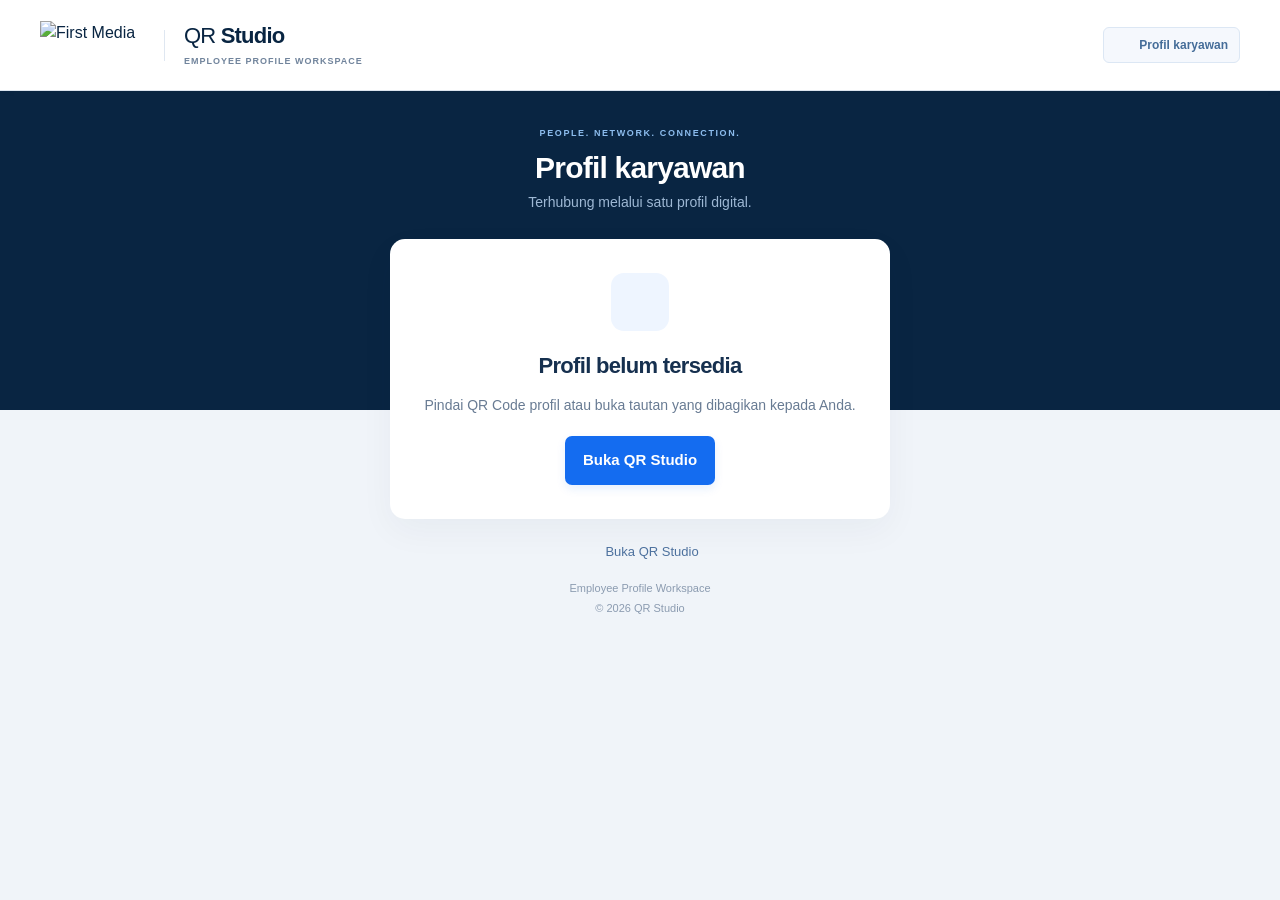
==== template.html @ 60cdd7b5 "Make compact QR text-only and remove missing profile file dependency" ====
<!doctype html>
<html lang="id">
<head>
  <meta charset="utf-8">
  <meta name="viewport" content="width=device-width, initial-scale=1">
  <meta name="description" content="Profil karyawan digital yang dibagikan melalui QR Studio.">
  <meta name="theme-color" content="#0b2445">
  <meta name="referrer" content="no-referrer">
  <meta name="robots" content="noindex,nofollow">
  <title>QR Studio — Profil Karyawan</title>
  <link rel="icon" href="assets/favicon.svg" type="image/svg+xml">
  <link rel="stylesheet" href="style.css?v=3">
  <script src="script.js?v=3" defer></script>
</head>
<body data-page="profile" class="scan-page">
  <header class="site-header">
    <div class="container header-inner">
      <a class="brand" href="index.html" aria-label="QR Studio, beranda"><img src="assets/logo-web.png" alt="First Media" width="105" height="48"><span class="brand-divider"></span><span>QR <strong>Studio</strong><small>EMPLOYEE PROFILE WORKSPACE</small></span></a>
      <span class="workspace-badge"><svg class="icon"><use href="assets/icons.svg#person"/></svg>Profil karyawan</span>
    </div>
  </header>
  <main class="scan-main">
    <div class="scan-intro"><p class="eyebrow">PEOPLE. NETWORK. CONNECTION.</p><h1>Profil karyawan</h1><p>Terhubung melalui satu profil digital.</p></div>
    <section id="scan-error" class="scan-error" role="alert" hidden>
      <div class="empty-state-icon"><svg class="icon"><use href="assets/icons.svg#qr"/></svg></div>
      <h2 id="scan-error-title">Tautan profil tidak valid</h2>
      <p id="scan-error-message">Data profil tidak tersedia. Buka tautan QR Code yang dibagikan kepada Anda.</p>
      <a class="button button-primary" href="index.html">Buka QR Studio</a>
    </section>
    <article id="scan-profile" class="scan-card" hidden>
      <div class="scan-card-banner"><span class="card-category">EMPLOYEE PROFILE</span><img src="assets/skyline.svg" alt="" width="720" height="280"></div>
      <div class="scan-person"><img data-profile-photo src="assets/avatar.svg" alt="Foto profil" width="104" height="104"><p class="section-kicker">DIGITAL PROFILE</p><h2 data-bind="name">Nama karyawan</h2><p data-bind="role">Jabatan</p><span class="scan-id" data-bind="employeeId">—</span></div>
      <div class="scan-section-heading">Informasi karyawan</div>
      <div class="scan-details">
        <div><svg class="icon"><use href="assets/icons.svg#person"/></svg><div><span>Employee ID</span><strong data-bind="employeeId">—</strong></div></div>
        <div><svg class="icon"><use href="assets/icons.svg#signal"/></svg><div><span>Jabatan</span><strong data-bind="role">—</strong></div></div>
        <div><svg class="icon"><use href="assets/icons.svg#link"/></svg><div><span>Departemen</span><strong data-bind="department">—</strong></div></div>
        <div><svg class="icon"><use href="assets/icons.svg#pin"/></svg><div><span>Area penugasan</span><strong data-bind="area">—</strong></div></div>
        <div class="validity-row"><svg class="icon"><use href="assets/icons.svg#calendar"/></svg><div><span>Masa berlaku hingga</span><strong data-bind="expiry">—</strong><small id="expiry-status"></small></div></div>
      </div>
      <div class="profile-source"><svg class="icon"><use href="assets/icons.svg#info"/></svg><p><strong>Informasi profil</strong>Ditampilkan berdasarkan data yang dibagikan oleh pembuat profil.</p></div>
      <div class="scan-card-footer"><span>QR STUDIO</span><svg class="icon"><use href="assets/icons.svg#signal"/></svg></div>
    </article>
    <a class="scan-back" href="index.html"><svg class="icon"><use href="assets/icons.svg#qr"/></svg>Buka QR Studio</a>
    <p class="scan-footer">Employee Profile Workspace<br>© 2026 QR Studio</p>
  </main>
</body>
</html>
---- style.css ----
@charset "UTF-8";
:root{color-scheme:light;--navy:#0b2445;--ink:#182c47;--muted:#6a788c;--blue:#146cf0;--line:#e2e8f0;--surface:#f5f7fb;--radius:16px;font-family:Inter,"Segoe UI",Arial,sans-serif;font-size:16px}
*{box-sizing:border-box}body{margin:0;background:var(--surface);color:var(--ink);line-height:1.5}button,input{font:inherit}button,a,label{ -webkit-tap-highlight-color:transparent}a{color:var(--blue);text-decoration:none}button{cursor:pointer}button:disabled{cursor:wait;opacity:.55}button,input,summary,a,label.button{touch-action:manipulation}button:focus-visible,a:focus-visible,summary:focus-visible,label.button:focus-within{outline:3px solid #56a6ff;outline-offset:4px}input:focus{outline:0;border-color:var(--blue);box-shadow:0 0 0 3px #146cf012}p,h1,h2,h3{margin:0}img{max-width:100%;display:block}svg.icon{width:20px;height:20px;flex-shrink:0;fill:none;stroke:currentColor}button{border:0}button[hidden],[hidden]{display:none!important}.container{width:min(1180px,calc(100% - 80px));margin-inline:auto}.skip-link{position:absolute;left:12px;top:-100px;z-index:10;padding:12px;background:white}.skip-link:focus{top:10px}.site-header{background:#fff;border-bottom:1px solid var(--line)}.header-inner{height:88px;display:flex;align-items:center;gap:40px}.brand{display:flex;align-items:center;gap:19px;color:var(--navy);flex-shrink:0}.brand>img{width:105px;height:48px;object-fit:contain}.brand-divider{height:31px;width:1px;background:var(--line)}.brand>span:last-child{font-size:22px;line-height:1.2;letter-spacing:-.8px}.brand strong{font-weight:700}.brand small{display:block;font-size:9px;letter-spacing:1.3px;margin-top:6px;color:var(--muted);font-weight:600}.header-inner nav{display:flex;height:100%;align-items:center;gap:32px;margin-left:auto}.header-inner nav>a,.nav-link{font-size:14px;color:var(--muted);background:none;display:flex;gap:9px;align-items:center;padding:0;height:100%;position:relative;font-weight:600}.header-inner nav>.nav-active{color:var(--blue)}.nav-active:after{content:"";position:absolute;height:3px;background:var(--blue);bottom:0;left:0;right:0}.help-icon{border:1px solid #99a6b6;border-radius:50%;width:15px;height:15px;font-size:11px;line-height:13px}.workspace-badge{display:inline-flex;align-items:center;gap:8px;font-size:12px;font-weight:600;background:#eef5ff;color:#315d96;padding:7px 12px;border:1px solid #dfebff;border-radius:30px;white-space:nowrap}.workspace-badge>span{width:6px;height:6px;border-radius:50%;background:#3886ec}.hero{background:var(--navy);color:white;overflow:hidden}.hero-inner{height:273px;position:relative;display:flex;align-items:center}.hero-copy{position:relative;z-index:1}.eyebrow{font-size:10px;font-weight:600;letter-spacing:2px;color:#8dbdee;display:flex;align-items:center;gap:9px}.eyebrow>span{height:1px;width:23px;background:#3a97fb}h1{font-size:39px;line-height:1.2;letter-spacing:-1.3px;font-weight:650;margin:15px 0 15px}.hero h1 span{color:#65b4ff}.hero-copy>p:last-child{color:#b1c4dd;font-size:14px;line-height:1.75}.hero-skyline{position:absolute;width:650px;height:253px;right:-45px;bottom:-8px;object-fit:contain;opacity:.95}.hero-inner:after{content:"";position:absolute;width:450px;height:400px;right:-60px;top:-120px;background:radial-gradient(ellipse,#1468c324,transparent 65%);pointer-events:none}.hero-caption{position:absolute;right:15px;bottom:22px;color:#88afd6;font-size:9px;letter-spacing:2px;display:flex;align-items:center;gap:12px}.hero-caption i{width:3px;height:3px;background:#5bb3ff;border-radius:50%}.workspace{padding-top:35px}.workspace-heading{display:flex;align-items:center;justify-content:space-between;margin-bottom:25px}.section-kicker{font-size:10px;font-weight:700;letter-spacing:1.6px;color:#8693a5;margin-bottom:5px}h2{font-size:27px;letter-spacing:-.7px;line-height:1.35;font-weight:650}.workspace-heading p:last-child{font-size:14px;color:var(--muted);margin-top:6px}.private-note{font-size:12px;color:var(--muted);display:flex;align-items:center;gap:8px}.private-note .icon{width:15px;height:15px;color:#8594a8}.workspace-grid{display:grid;grid-template-columns:minmax(0,1.32fr) minmax(0,1fr);gap:30px;align-items:start}.panel{border:1px solid var(--line);border-radius:var(--radius);background:#fff;overflow:hidden}.panel-heading{display:flex;align-items:center;gap:11px;padding:20px 25px;border-bottom:1px solid #edf0f5}.heading-icon{width:32px;height:32px;background:#edf4ff;display:grid;place-items:center;border-radius:9px;color:var(--blue)}h3{font-size:16px;font-weight:650}.tag{margin-left:auto;background:#f2f5f9;color:#7a889b;border:1px solid #e9eef4;border-radius:5px;font-size:9px;letter-spacing:.8px;font-weight:700;padding:4px 7px}form{padding:24px 25px 0}.photo-upload{display:flex;align-items:center;gap:14px;background:#f8faff;border:1px dashed #cbd9ec;border-radius:10px;padding:17px 15px}.photo-upload>img{width:64px;height:64px;border-radius:10px;object-fit:cover;flex-shrink:0}.upload-copy{flex:1}.upload-copy>label{font-size:14px;font-weight:650}.upload-copy p{font-size:11px;color:var(--muted);margin-top:3px}.upload-copy>span{font-size:10px;color:#8a97a8;display:block;margin-top:2px}.upload-actions{display:flex;flex-direction:column;align-items:center;gap:6px;position:relative}.file-input{opacity:0;position:absolute;inset:0;width:100%;height:34px;cursor:pointer}.upload-actions:focus-within{outline:2px solid #146cf0;outline-offset:4px;border-radius:6px}.button{border-radius:8px;padding:12px 18px;display:inline-flex;align-items:center;justify-content:center;gap:10px;font-size:14px;font-weight:600;line-height:1.5;transition:background .15s,box-shadow .15s}.button-small{padding:7px 12px;font-size:12px;white-space:nowrap}.button-outline{background:#fff;border:1px solid #c9d6e6;color:#3b5679}.button-outline:hover{background:#edf4ff}.text-button{background:transparent;color:#74849b;font-size:12px;padding:0;display:inline-flex;align-items:center;gap:7px}.text-button:hover{color:var(--blue)}.fields-grid{display:grid;grid-template-columns:1fr 1fr;gap:20px 18px;margin-top:23px}.field{min-width:0}.field label{font-size:13px;font-weight:600;display:block;margin-bottom:7px}.field label>span,.required-mark{color:var(--blue)}.field input{height:44px;width:100%;min-width:0;background:#fff;border:1px solid #dae1eb;color:#364a65;border-radius:7px;padding:0 12px;font-size:13px;transition:border .15s,box-shadow .15s}.field input::placeholder{color:#9ba6b4}.field input:user-invalid{border-color:#c44b54}.field small{display:block;font-size:11px;line-height:1.6;color:#8b96a5;margin-top:5px}.field input[type=date]{padding-right:10px}.input-icon{position:relative}.input-icon .icon{position:absolute;left:12px;top:14px;width:16px;height:16px;color:#96a4b6;pointer-events:none}.input-icon input{padding-left:36px}.field-error{font-size:12px;color:#b43d48;margin-top:7px}.field-error:empty{display:none}.url-settings{margin-top:24px;border-top:1px solid #edf0f5;border-bottom:1px solid #edf0f5;padding:14px 0}.url-settings summary{font-size:12px;color:#657a95;cursor:pointer;display:flex;align-items:center;gap:8px;list-style:none}.url-settings summary::-webkit-details-marker{display:none}.url-settings summary:after{content:"+";margin-left:auto;font-size:18px;font-weight:400}.url-settings[open] summary:after{content:"−"}.url-settings summary .icon{width:15px;height:15px}.url-settings summary>span{color:#95a0af;font-size:10px}.url-settings .field{margin-top:13px}.profile-note{display:flex;align-items:flex-start;gap:10px;padding:14px 12px;margin-top:19px;background:#f1f6ff;border:1px solid #e1ecfc;border-radius:8px;color:#7387a4}.profile-note .icon{width:16px;height:16px;margin-top:2px;color:#4a82c8}.profile-note p{font-size:11px;line-height:1.7}.profile-note strong{color:#46668f;font-weight:600}.form-footer{display:flex;justify-content:space-between;align-items:center;border-top:1px solid #edf0f5;margin-top:22px;padding:17px 0;color:#8c98a9;font-size:11px}.reset-button .icon{width:14px;height:14px}.preview-heading{display:flex;justify-content:space-between;align-items:center;margin:3px 0 14px}.preview-heading h3{font-size:14px}.preview-heading>span{font-size:9px;font-weight:600;letter-spacing:1px;color:#8c9bae;display:flex;align-items:center;gap:6px}.live-dot{width:5px;height:5px;border-radius:50%;background:#4693f4}.profile-card{color:#fff;background:#0d2b50 url('assets/skyline.svg') right bottom/75% auto no-repeat;border-radius:14px;padding:20px 23px 0;box-shadow:0 9px 21px #0b24451c;position:relative;overflow:hidden}.profile-card:before{content:"";position:absolute;border:1px solid #7bbcff10;border-radius:50%;width:340px;height:340px;right:-160px;top:-180px;pointer-events:none}.card-top{display:flex;align-items:center;justify-content:space-between}.card-top>img{background:#fff;border-radius:5px;padding:4px 7px;width:85px;height:40px;object-fit:contain}.card-category{display:inline-block;font-size:9px;letter-spacing:.8px;border:1px solid #75bfff5c;color:#a8d6ff;border-radius:4px;padding:4px 7px;font-weight:600}.card-person{display:flex;align-items:center;gap:16px;margin-top:22px;position:relative}.card-person>img{width:72px;height:72px;object-fit:cover;border:3px solid #ffffffd9;border-radius:11px}.card-label{color:#71a3ce;font-size:8px;letter-spacing:1.7px;margin-bottom:4px}.card-person h3{font-size:22px;letter-spacing:-.5px;line-height:1.25;overflow-wrap:anywhere}.card-person>div>p:last-child{font-size:12px;color:#b7cce1;margin-top:5px}.card-data{display:grid;grid-template-columns:1fr 1fr;gap:15px 18px;margin-top:24px;position:relative}.card-data>div{min-width:0}.card-data span{display:block;font-size:10px;color:#8eaecc;margin-bottom:2px}.card-data strong{display:block;font-size:11px;font-weight:500;overflow-wrap:anywhere}.card-bottom{position:relative;border-top:1px solid #ffffff19;display:flex;align-items:center;justify-content:space-between;margin-top:20px;padding:10px 0;color:#86afce;font-size:8px;letter-spacing:1.7px}.card-bottom .icon{height:14px;width:18px;color:#78b9f5}.qr-panel{display:flex;align-items:center;gap:22px;background:#fff;border:1px solid var(--line);border-radius:12px;margin-top:19px;padding:16px 20px}.qr-display{width:144px;height:144px;flex-shrink:0;border:1px solid #e6ebf2;border-radius:7px;overflow:hidden;background:#fff;display:grid;place-items:center}.qr-display canvas{width:100%;height:100%;image-rendering:pixelated}.qr-display>div{font-size:11px;padding:10px;color:var(--muted);text-align:center}.qr-info h3{font-size:15px}.qr-info>p{font-size:11px;color:var(--muted);margin:6px 0 13px;line-height:1.6;overflow-wrap:anywhere}.file-badge{display:inline-flex;align-items:center;gap:7px;background:#f3f6fa;border:1px solid #e7edf5;border-radius:4px;padding:4px 6px;color:#546983;font-size:9px;font-weight:700}.file-badge>span{border-left:1px solid #dbe3ed;padding-left:7px;color:#8c98a9;font-weight:400}.preview-actions{display:grid;gap:8px;margin-top:16px}.button-primary{background:var(--blue);color:#fff;box-shadow:0 4px 10px #146cf01a}.button-primary:hover{background:#095bd3;box-shadow:0 4px 12px #146cf033}.button-preview{color:#5e7695;background:transparent;padding:8px 12px;font-size:12px}.button-preview:hover{background:#eaf0f8;color:var(--blue)}.button-preview .icon{width:14px;height:14px}.local-hint{color:#8693a5;font-size:10px;line-height:1.6;text-align:center;margin:2px 12px 0}.workflow-note{display:flex;align-items:center;gap:16px;border:1px solid var(--line);background:#fff;border-radius:10px;margin-top:30px;padding:19px 24px}.workflow-note>.icon{width:28px;height:28px;color:#4084de}.workflow-note p{font-size:12px}.workflow-note p strong{font-weight:600}.workflow-note p span{display:block;font-size:11px;color:#8b98aa;margin-top:3px}.workflow-label{margin-left:auto;font-size:9px;letter-spacing:1.4px;color:#9ba8b8}.site-footer{display:flex;justify-content:space-between;font-size:11px;color:#5b6e86;padding-block:26px}.site-footer p>span{margin-left:12px;color:#9aa5b5}.site-footer p:last-child{font-size:10px;color:#9aa5b5}.site-footer .footer-label{color:#6e88ab;margin-left:5px}dialog{border:1px solid var(--line);border-radius:16px;max-width:540px;width:calc(100% - 40px);padding:28px;box-shadow:0 25px 90px #0b244533;color:var(--ink)}dialog::backdrop{background:#06192e80;backdrop-filter:blur(3px)}.dialog-heading{display:flex;justify-content:space-between;align-items:center;gap:15px}.dialog-heading h2{font-size:22px}.icon-button{background:#f2f5fa;border-radius:50%;font-size:25px;color:#66788e;width:34px;height:34px;line-height:30px}.dialog-heading+ol{padding-left:22px;color:#536984;font-size:14px;line-height:1.7}.dialog-heading+ol li+li{margin-top:8px}dialog>p{font-size:12px;line-height:1.7;color:#7b8ca1;margin-top:12px}.toast{position:fixed;bottom:24px;left:50%;transform:translateX(-50%);padding:13px 23px;border-radius:10px;background:var(--navy);color:#fff;font-size:14px;box-shadow:0 4px 20px #0002;z-index:20;max-width:calc(100% - 32px);width:max-content}.scan-page{background:#eef3f9}.scan-page:before{content:"";position:absolute;top:88px;left:0;right:0;height:305px;background:var(--navy) url('assets/skyline.svg') center bottom/800px auto no-repeat;z-index:-1}.scan-page .header-inner{justify-content:space-between}.scan-main{max-width:480px;width:calc(100% - 36px);margin:0 auto;padding:33px 0}.scan-intro{text-align:center;color:#fff}.scan-intro .eyebrow{justify-content:center;font-size:8px;letter-spacing:1.6px}.scan-intro h1{font-size:29px;margin:9px 0 6px}.scan-intro>p:last-child{color:#9eb8d4;font-size:13px}.scan-card{background:white;border:1px solid #dfe7f1;border-radius:18px;overflow:hidden;margin-top:26px;box-shadow:0 10px 40px #0b244510}.scan-card-banner{height:110px;background:linear-gradient(115deg,#12365e,#0b2445);position:relative;overflow:hidden}.scan-card-banner>img{position:absolute;width:100%;height:145px;object-fit:cover;bottom:-30px;opacity:.65}.scan-card-banner>.card-category{position:absolute;top:15px;right:17px;z-index:1}.scan-person{position:relative;display:flex;align-items:center;flex-direction:column;text-align:center;padding:0 22px}.scan-person>img{width:104px;height:104px;object-fit:cover;margin-top:-48px;border:5px solid #fff;border-radius:18px;z-index:1;box-shadow:0 3px 8px #0b244512}.scan-person>.section-kicker{margin-top:15px;font-size:9px;color:#7d95b0}.scan-person>h2{font-size:25px;margin-top:2px;overflow-wrap:anywhere;max-width:100%}.scan-person>p:not(.section-kicker){color:#6b809a;font-size:14px;margin-top:4px;overflow-wrap:anywhere;max-width:100%}.scan-id{font-size:11px;font-weight:600;color:#3674c4;background:#eef5ff;padding:5px 12px;border-radius:5px;margin-top:12px;overflow-wrap:anywhere;max-width:100%}.scan-details{padding:9px 27px 22px;margin-top:20px}.scan-details>div{display:flex;align-items:center;gap:13px;padding:13px 0;border-top:1px solid #edf1f6}.scan-details>div>.icon{width:18px;height:18px;color:#7491b3}.scan-details>div>div{min-width:0}.scan-details span{display:block;color:#8a9bb0;font-size:11px;margin-bottom:2px}.scan-details strong{display:block;font-weight:550;font-size:14px;overflow-wrap:anywhere}.scan-details small{display:block;font-size:11px;color:#7b8da5;margin-top:4px}.scan-details small.expired{color:#b34b41}.profile-source{display:flex;gap:11px;padding:18px 22px;background:#f4f8fe;border-top:1px solid #e6effb}.profile-source>.icon{color:#5483ba;width:17px;height:17px;margin-top:2px}.profile-source p{font-size:11px;line-height:1.75;color:#7a8da6}.profile-source strong{color:#466b99;display:block;font-weight:600}.scan-back{display:flex;align-items:center;justify-content:center;gap:8px;margin-top:23px;font-size:13px;color:#4d719e}.scan-back>.icon{width:16px;height:16px}.scan-footer{text-align:center;font-size:10px;line-height:1.8;color:#8b9bb0;margin-top:18px}.scan-context-note{text-align:center;font-size:11px;color:#71849f;margin-top:17px}.scan-error{background:#fff;border-radius:15px;padding:27px;margin-top:26px;text-align:center}.scan-error h2{font-size:22px}.scan-error p{font-size:14px;color:var(--muted);margin:15px 0 20px}
@media(min-width:1450px){.hero-inner{height:290px}.hero-skyline{width:710px;height:276px}.workspace{padding-top:40px}}
@media(max-width:1050px){.container{width:calc(100% - 48px)}.workspace-grid{gap:22px;grid-template-columns:minmax(0,1.2fr) minmax(0,1fr)}.header-inner{gap:25px}.hero-skyline{right:-100px;width:560px;opacity:.7}.hero-caption{right:0}.hero h1{font-size:36px}.photo-upload{flex-wrap:wrap;gap:10px}.upload-actions{margin-left:74px;flex-direction:row;gap:12px}.upload-copy>span{font-size:10px}.qr-panel{gap:13px;padding:14px}.qr-display{width:132px;height:132px}.profile-card{padding:17px 18px 0}.card-person{gap:12px}.card-person h3{font-size:20px}.card-person>img{width:60px;height:60px}.private-note{font-size:11px}.workflow-label{display:none}}
@media(max-width:760px){.container{width:calc(100% - 36px)}.header-inner{height:74px;gap:16px}.brand{gap:11px}.brand>img{width:83px;height:41px}.brand-divider{height:26px}.brand>span:last-child{font-size:19px}.brand small{font-size:7px;letter-spacing:.8px}.header-inner nav{gap:16px}.header-inner nav>a,.nav-link{font-size:12px}.help-icon{display:none}.header-inner>.workspace-badge{display:none}.hero-inner{height:268px}.hero-copy>p:last-child{font-size:13px}.hero h1{font-size:34px}.hero-skyline{right:-265px;width:580px;opacity:.4}.hero-caption{display:none}.hero-copy{max-width:100%}.eyebrow{font-size:8px;letter-spacing:1.4px}.workspace{padding-top:27px}.workspace-heading{margin-bottom:21px}.workspace-heading h2{font-size:24px}.workspace-heading p:last-child{font-size:13px;max-width:290px}.private-note{display:none}.workspace-grid{grid-template-columns:1fr;gap:27px}.panel-heading{padding:17px 20px}form{padding:20px 20px 0}.photo-upload{flex-wrap:nowrap}.upload-actions{margin:0;flex-direction:column}.upload-copy>span{max-width:190px}.preview-heading{margin:0 0 13px}.profile-card{padding:20px 23px 0}.card-person>img{width:75px;height:75px}.card-person h3{font-size:23px}.card-label{font-size:9px}.card-person>div>p:last-child{font-size:13px}.card-data strong{font-size:12px}.card-data span{font-size:11px}.qr-panel{padding:20px;gap:24px}.qr-display{width:155px;height:155px}.qr-info>p{font-size:12px}.button-preview{font-size:13px}.local-hint{font-size:11px}.workflow-note{padding:17px;gap:12px}.workflow-note p{font-size:11px}.workflow-note p span{font-size:10px}.site-footer{flex-direction:column;align-items:center;gap:6px;padding-block:22px}.site-footer p>span{margin-left:8px}.scan-page:before{top:74px}.scan-page .header-inner>.workspace-badge{display:flex;font-size:10px;padding:6px 9px}.scan-page .brand>span:last-child{font-size:17px}}
@media(max-width:430px){.header-inner nav{gap:13px}.nav-link{font-size:11px}.brand small{font-size:6px}.brand>img{width:73px}.brand{gap:9px}.brand>span:last-child{font-size:18px}.brand-divider{height:25px}.fields-grid{grid-template-columns:1fr;gap:17px}.field input{font-size:16px;height:46px}.field label{font-size:14px}.photo-upload{flex-wrap:wrap;padding:14px}.photo-upload>img{width:55px;height:55px}.upload-copy{min-width:150px}.upload-actions{margin-left:65px;flex-direction:row;gap:12px}.upload-copy>span{font-size:10px}.photo-upload .button-small{font-size:12px}.qr-display{width:145px;height:145px}.qr-panel{gap:17px;padding:17px}.qr-info h3{font-size:14px}.file-badge{font-size:8px}.form-footer{font-size:11px}.scan-page .brand-divider,.scan-page .brand small{display:none}.scan-page .brand>img{width:75px}.scan-page .brand>span:last-child{font-size:18px}.scan-intro .eyebrow{font-size:7px}.scan-details{padding-inline:22px}.card-data{gap:16px 13px}}
@media(prefers-reduced-motion:reduce){*,*:before,*:after{scroll-behavior:auto!important;transition:none!important}}

/* Full-size scanner surface: decorations stay outside the white quiet zone. */
.qr-panel{display:flex;flex-direction:column;align-items:stretch;gap:0;padding:23px;background:linear-gradient(150deg,#fff,#f8fbff)}
.qr-panel-title{display:flex;align-items:center;justify-content:space-between;gap:12px;margin-bottom:17px}.qr-panel-title h3{font-size:17px}.qr-panel-title .file-badge{white-space:nowrap}.qr-panel-title .section-kicker{font-size:9px;margin-bottom:2px}
.qr-mode{padding:0;border:0;margin:0 0 18px;display:grid;grid-template-columns:1fr 1fr;gap:9px;min-width:0}.qr-mode legend{position:absolute;clip-path:inset(50%);width:1px;height:1px;overflow:hidden}.qr-mode label{display:flex;align-items:center;gap:9px;padding:10px;border:1px solid #dbe5f2;border-radius:9px;background:#fff;cursor:pointer;color:#647a96;font-size:13px}.qr-mode label:has(input:checked){border-color:#3589f8;background:#edf5ff;color:#1b65c0;box-shadow:0 0 0 1px #3589f81a}.qr-mode input{accent-color:#146cf0;margin:0}.qr-mode small{display:block;font-size:10px;color:#8a9bb0;margin-top:1px}
.qr-panel .qr-display{width:100%;height:auto;min-height:300px;overflow:visible;border:1px solid #dce7f5;outline:6px solid #edf4fe;border-radius:10px;background:#fff;padding:0;display:grid;place-items:center;position:relative;margin:7px 0 18px}.qr-panel .qr-display canvas{display:block;max-width:100%;flex-shrink:0;border-radius:0;image-rendering:pixelated}.qr-panel .qr-display:before,.qr-panel .qr-display:after{content:"";position:absolute;width:22px;height:22px;pointer-events:none;border-color:#217af0;border-style:solid}.qr-panel .qr-display:before{top:-4px;left:-4px;border-width:3px 0 0 3px;border-radius:8px 0 0 0}.qr-panel .qr-display:after{right:-4px;bottom:-4px;border-width:0 3px 3px 0;border-radius:0 0 8px 0}
#qr-status{font-size:13px;line-height:1.65;text-align:center;color:#3b587e;margin:0}.qr-metrics{font-size:10px;color:#8495ac;text-align:center;margin-top:5px;letter-spacing:.2px}.qr-expand{margin:13px auto 0;color:var(--blue);font-size:12px}.qr-expand .icon{width:14px;height:14px}.compact-help{padding:15px;background:#eef5ff;border:1px solid #d9e8fc;border-radius:9px;margin-top:17px}.compact-help>strong{font-size:13px;color:#305c92}.compact-help p{font-size:12px;line-height:1.7;color:#657e9f;margin-top:5px}.compact-help .button{font-size:12px;padding:9px 13px;width:100%;margin-top:12px}.compact-help>span{font-size:10px;display:block;margin-top:8px;color:#7790b0;overflow-wrap:anywhere}.scan-destination{padding:12px 14px;background:#edf2f9;border-radius:8px;margin:6px 0 10px;min-width:0}.scan-destination strong{display:block;color:#657e9e;font-size:11px;font-weight:600;margin-bottom:3px}.scan-destination code{display:block;max-height:62px;overflow:auto;overflow-wrap:anywhere;word-break:break-all;font-size:10px;color:#7f91aa;user-select:all}.local-hint.local-warning{margin:10px 0 0;padding:13px;border:1px solid #f0d19b;background:#fff8e9;color:#8b642b;border-radius:8px;font-size:12px;text-align:left}.qr-dialog{max-width:650px;padding:22px}.qr-dialog canvas{display:block;width:100%;height:auto;image-rendering:pixelated;margin:15px auto 8px;background:#fff}.qr-dialog>p{text-align:center;font-size:13px;margin-top:6px}.button:disabled{cursor:not-allowed}.button-preview[aria-disabled=true]{pointer-events:none;opacity:.45}
@media(max-width:430px){.qr-panel{padding:18px}.qr-panel .qr-display{min-height:265px}.qr-panel-title{gap:6px}.qr-panel-title .file-badge{font-size:8px}.qr-mode label{padding:9px 7px;gap:6px}.qr-mode small{font-size:9px}.qr-dialog{padding:16px}.qr-dialog .dialog-heading h2{font-size:17px}}

/* Enterprise visual system */
.scan-person.without-photo{padding-top:24px}.scan-person.without-photo>.section-kicker{margin-top:0}.card-person.without-photo{min-height:68px}.photo-upload.photo-disabled .upload-actions>label{opacity:.45;cursor:not-allowed}.photo-upload.photo-disabled .upload-copy>span{color:#52749d}
:root{--surface:#f2f5fa;--navy:#092542;--ink:#16304f;--muted:#687b93;--line:#dfe7f1;--radius:12px}
.container{width:min(1240px,calc(100% - 80px))}
.site-header{border-bottom-color:#dce5ef;box-shadow:0 1px 8px #0b244505}
.brand small{font-size:9px;letter-spacing:1px;color:#71849c}
.header-inner{height:90px}
.header-inner nav>a,.nav-link{font-size:14px}
.workspace-badge{font-size:12px;gap:8px;background:#f5f8fd;border:1px solid #dce7f4;color:#456d99;border-radius:6px;padding:8px 11px;font-weight:600;display:inline-flex;align-items:center;white-space:nowrap}
.workspace-badge>.icon{width:16px;height:16px}
.hero{background:linear-gradient(115deg,#092542 15%,#0c2b50 75%,#10365f)}
.hero-inner{height:300px}
.hero h1{font-size:42px;font-weight:650;letter-spacing:-1.5px;margin-block:15px 13px}
.hero-copy>p:last-of-type{font-size:15px;color:#b1c8e0;line-height:1.7}
.hero .eyebrow{font-size:10px;color:#7fb5e7}
.hero-product-label{display:flex;align-items:center;gap:12px;margin-top:21px;font-size:10px;letter-spacing:1.7px;color:#dcecff;font-weight:600}
.hero-product-label>span{font-size:9px;color:#8bb0d4;border-left:1px solid #4e76984d;padding-left:12px;font-weight:400;letter-spacing:1.1px}
.hero-skyline{width:690px;height:268px;right:-25px;bottom:0}
.workspace{padding-top:35px}
.workspace-heading h2{font-size:28px}
.workspace-heading p:last-child{font-size:15px}
.section-kicker{font-size:11px;color:#7d91aa;letter-spacing:1.1px}
.private-note{font-size:12px;color:#6a819c}
.workspace-steps{display:flex;align-items:center;gap:36px;padding:16px 22px;background:#fff;border:1px solid var(--line);border-radius:9px;margin-bottom:26px}
.workspace-steps>span{display:flex;align-items:center;gap:10px;color:#8b9ab0;font-size:13px;position:relative}
.workspace-steps .icon{width:17px;height:17px}
.workspace-steps>.current-step{color:#1c6ad0;font-weight:600}
.workspace-steps>span+span:before{content:"";position:absolute;left:-20px;width:1px;height:22px;background:#e1e7f0}
.workspace-grid{grid-template-columns:minmax(0,1.24fr) minmax(0,1fr);gap:28px}
.panel{box-shadow:0 2px 10px #16304f03}
.panel-heading{padding:22px 26px;background:#fff}
.panel-heading h3{font-size:17px}
.tag{font-size:10px;letter-spacing:.8px;background:#f2f6fc;color:#7b90aa;border-color:#e3ebf6}
form{padding:25px 26px 0}
.photo-upload{background:#f8fafd;border:1px solid #dfe8f3;border-radius:9px;padding:18px 16px;gap:15px}
.photo-upload>img{width:68px;height:68px;border-radius:8px;border:1px solid #dae5f2}
.upload-copy>label{font-size:14px}.upload-copy p{font-size:12px}.upload-copy>span{font-size:11px;line-height:1.6;margin-top:4px}
.button-small{font-size:12px;padding:8px 14px}
.fields-grid{gap:24px 20px;margin-top:27px}
.field label{font-size:14px;font-weight:600;margin-bottom:8px}
.field input{height:47px;border-color:#d8e2ef;border-radius:6px;font-size:14px;color:#244465;padding-inline:13px}
.field input::placeholder{color:#99a7b8;font-size:13px}
.field small{font-size:12px;line-height:1.6;color:#7f90a6;margin-top:7px}
.input-icon .icon{top:15px;left:13px}.input-icon input{padding-left:38px}
.url-settings{margin-top:27px;padding-block:17px}.url-settings summary{font-size:13px}.url-settings summary>span{font-size:11px}
.profile-note{display:flex;align-items:flex-start;gap:11px;margin-top:22px;padding:16px;background:#f4f8ff;border:1px solid #e0eafb;border-radius:7px;color:#7086a2}
.profile-note>.icon{width:17px;height:17px;color:#5286c8;margin-top:2px}
.profile-note p{font-size:12px;line-height:1.7}.profile-note strong{color:#486c97;font-weight:600;display:block;margin-bottom:2px}
.form-footer{font-size:12px;margin-top:25px;padding-block:19px}.text-button{font-size:12px}
.preview-heading h3{font-size:15px}.preview-heading>span{font-size:10px;color:#6d87a7}
.profile-card{border:1px solid #12365d;border-radius:12px;background-color:#0d2c50;padding:22px 25px 0;box-shadow:0 7px 18px #0b244514}
.card-top>img{width:95px;height:43px;padding:4px 8px;border-radius:5px}
.card-category{font-size:9px;letter-spacing:1.3px;font-weight:500;color:#9dc7ef;border:1px solid #70b4f444;border-radius:4px;padding:6px 9px;display:inline-block}
.card-person{margin-top:26px;gap:17px}.card-person>img{width:78px;height:78px;border:3px solid #e6f1ff;border-radius:9px}
.card-label{font-size:9px;letter-spacing:1.5px}.card-person h3{font-size:24px;font-weight:600;letter-spacing:-.5px}.card-person>div>p:last-child{font-size:13px}
.card-data{gap:18px 20px;margin-top:26px}.card-data span{font-size:11px;color:#8fafd0;margin-bottom:4px}.card-data strong{font-size:13px;color:#e1ecfa;line-height:1.5}
.card-bottom{margin-top:24px;padding-block:13px;font-size:9px;color:#86b1d6}
.qr-panel{border-radius:11px;padding:24px;background:#fff;box-shadow:0 2px 9px #16304f03}.qr-panel-title h3{font-size:17px}.file-badge{font-size:10px}
.qr-mode label{font-size:14px}.qr-mode small{font-size:11px}.qr-panel .qr-display{outline-color:#f0f5fc;border-color:#dde7f3;min-height:320px}
.qr-panel .qr-display>div{font-size:14px;line-height:1.8;color:#8a9cb3;max-width:245px;padding:22px}
.qr-metrics{font-size:11px}.qr-expand{font-size:13px}.button-primary{border-radius:7px;font-size:15px;padding-block:13px;font-weight:600}
.button-preview{font-size:13px}.scan-destination strong{font-size:12px}.scan-destination code{font-size:11px}.local-hint{font-size:11px}
.workflow-note{border-radius:9px;padding:21px 25px;margin-top:33px}.workflow-note p{font-size:14px}.workflow-note p span{font-size:12px}.workflow-label{font-size:10px}
.site-footer{font-size:12px;padding-block:27px}.site-footer p:last-child{font-size:10px;letter-spacing:1px;color:#8ea0b6}
.scan-page{background:#f0f4f9}.scan-page:before{top:90px;height:320px;background-color:#092542}
.scan-main{max-width:500px;padding-top:36px}.scan-intro .eyebrow{font-size:9px}.scan-intro h1{font-size:30px;letter-spacing:-.8px}.scan-intro>p:last-child{font-size:14px}
.scan-card{border-radius:13px;margin-top:29px;box-shadow:0 15px 40px #1030500c}.scan-card-banner{height:122px;background:linear-gradient(110deg,#173f6b,#0c2c4f)}
.scan-card-banner>.card-category{position:absolute;right:18px;top:17px;z-index:1}.scan-card-banner>img{height:160px;bottom:-30px;opacity:.65}
.scan-person>img{width:108px;height:108px;margin-top:-49px;border-radius:14px}.scan-person>.section-kicker{font-size:10px;margin-top:17px}.scan-person>h2{font-size:27px}.scan-person>p:not(.section-kicker){font-size:15px}.scan-id{font-size:12px;padding:6px 13px;background:#f0f5fc;color:#416eaa;margin-top:13px}
.scan-section-heading{font-size:11px;letter-spacing:1.2px;text-transform:uppercase;font-weight:600;color:#8094af;margin:29px 28px 0}
.scan-details{margin-top:6px;padding:0 28px 23px}.scan-details>div{gap:15px;padding:16px 0}.scan-details>div:first-child{border-top:0}.scan-details>div>.icon{width:20px;height:20px;color:#7b98bd}.scan-details span{font-size:12px;margin-bottom:4px}.scan-details strong{font-size:16px;font-weight:550}.scan-details small{font-size:12px;color:#7d90aa;line-height:1.6}
.profile-source{display:flex;gap:12px;padding:18px 25px;border-top:1px solid #e7edf6;background:#f7faff}.profile-source>.icon{height:18px;width:18px;color:#7c9ac1;margin-top:1px}.profile-source p{font-size:12px;line-height:1.7;color:#8294aa}.profile-source strong{font-size:12px;font-weight:600;color:#5c789b;display:block}
.scan-card-footer{display:flex;justify-content:space-between;align-items:center;border-top:1px solid #eaf0f7;padding:13px 25px;font-size:9px;letter-spacing:2px;color:#8a9db5}.scan-card-footer .icon{width:17px;height:17px;color:#7095c3}
.scan-footer{font-size:11px}.scan-back{font-size:13px}.scan-error{padding:34px 26px;box-shadow:0 12px 35px #1030500b}.empty-state-icon{width:58px;height:58px;border-radius:13px;background:#eef5ff;color:#5489ca;display:grid;place-items:center;margin:0 auto 20px}.empty-state-icon .icon{width:27px;height:27px}
@media(min-width:1100px){.form-panel{position:sticky;top:24px}}
@media(max-width:1100px){.container{width:calc(100% - 48px)}.workspace-grid{grid-template-columns:minmax(0,1.18fr) minmax(0,1fr);gap:23px}.header-inner{gap:24px}.hero-skyline{right:-100px;width:610px;opacity:.75}.hero h1{font-size:39px}.upload-actions{margin-left:0}.photo-upload{flex-wrap:wrap}.upload-copy{min-width:150px}.upload-actions{margin-left:83px;flex-direction:row;gap:12px}.card-person h3{font-size:21px}.card-person>img{width:65px;height:65px}.card-data strong{font-size:12px}.workspace-badge{font-size:10px;padding:8px}.brand small{font-size:8px}.qr-mode label{font-size:13px;padding:9px}.qr-mode small{font-size:10px}}
@media(max-width:760px){.container{width:calc(100% - 36px)}.header-inner{height:76px;gap:15px}.header-inner>.workspace-badge{display:none}.header-inner nav{gap:17px}.header-inner nav>a,.nav-link{font-size:12px}.brand small{font-size:6px}.hero-inner{height:288px}.hero h1{font-size:35px}.hero-copy>p:last-of-type{font-size:14px}.hero .eyebrow{font-size:8px;letter-spacing:1.3px}.hero-skyline{right:-240px;width:580px;opacity:.4}.hero-product-label{font-size:9px}.hero-product-label>span{font-size:8px}.workspace{padding-top:29px}.workspace-heading h2{font-size:25px}.workspace-heading p:last-child{font-size:14px;max-width:340px}.workspace-steps{padding:14px 15px;gap:20px;margin-bottom:22px;justify-content:space-between}.workspace-steps>span{font-size:10px;gap:6px}.workspace-steps>span+span:before{left:-11px;height:17px}.workspace-steps .icon{width:14px;height:14px}.workspace-grid{grid-template-columns:1fr;gap:28px}.panel-heading{padding:20px}form{padding:22px 20px 0}.fields-grid{gap:22px 18px}.field input{font-size:16px}.photo-upload{padding:16px;gap:13px;flex-wrap:nowrap}.upload-actions{margin-left:0;flex-direction:column;gap:7px}.upload-copy{min-width:0}.upload-copy>span{max-width:200px}.card-person>img{width:78px;height:78px}.card-person h3{font-size:24px}.card-data strong{font-size:13px}.qr-panel{padding:23px}.qr-mode label{font-size:14px;padding:11px}.qr-mode small{font-size:11px}.workflow-note{padding:19px}.workflow-note p{font-size:12px}.workflow-note p span{font-size:11px}.site-footer{gap:8px;font-size:11px}.site-footer p:last-child{font-size:9px}.scan-page:before{top:76px}.scan-page .header-inner>.workspace-badge{display:flex;font-size:10px;padding:7px 9px}.scan-page .workspace-badge .icon{display:none}.scan-main{padding-top:29px}.scan-intro h1{font-size:27px}}
@media(max-width:430px){.brand>img{width:71px}.brand>span:last-child{font-size:17px}.brand small{font-size:6px;letter-spacing:.4px}.header-inner nav{gap:13px}.header-inner nav>a,.nav-link{font-size:11px}.workspace-steps{gap:12px;padding:13px 10px}.workspace-steps>span{font-size:9px;gap:5px}.workspace-steps>span+span:before{display:none}.workspace-steps .icon{width:13px;height:13px}.fields-grid{grid-template-columns:1fr}.photo-upload{flex-wrap:wrap}.photo-upload>img{width:59px;height:59px}.upload-copy{min-width:155px}.upload-actions{margin-left:72px;flex-direction:row;gap:12px}.card-person h3{font-size:22px}.card-person>img{width:69px;height:69px}.card-category{font-size:8px;letter-spacing:1px;padding:5px 7px}.profile-card{padding:21px 20px 0}.qr-panel{padding:20px}.qr-panel .qr-display{min-height:275px}.qr-panel-title .file-badge{font-size:8px}.qr-mode label{font-size:13px;padding:10px 8px}.qr-mode small{font-size:10px}.scan-page .brand>span:last-child{font-size:17px}.scan-page .header-inner>.workspace-badge{font-size:9px}.scan-section-heading{margin-inline:22px}.scan-details{padding-inline:22px}.profile-source{padding-inline:21px}.scan-card-footer{padding-inline:21px}}
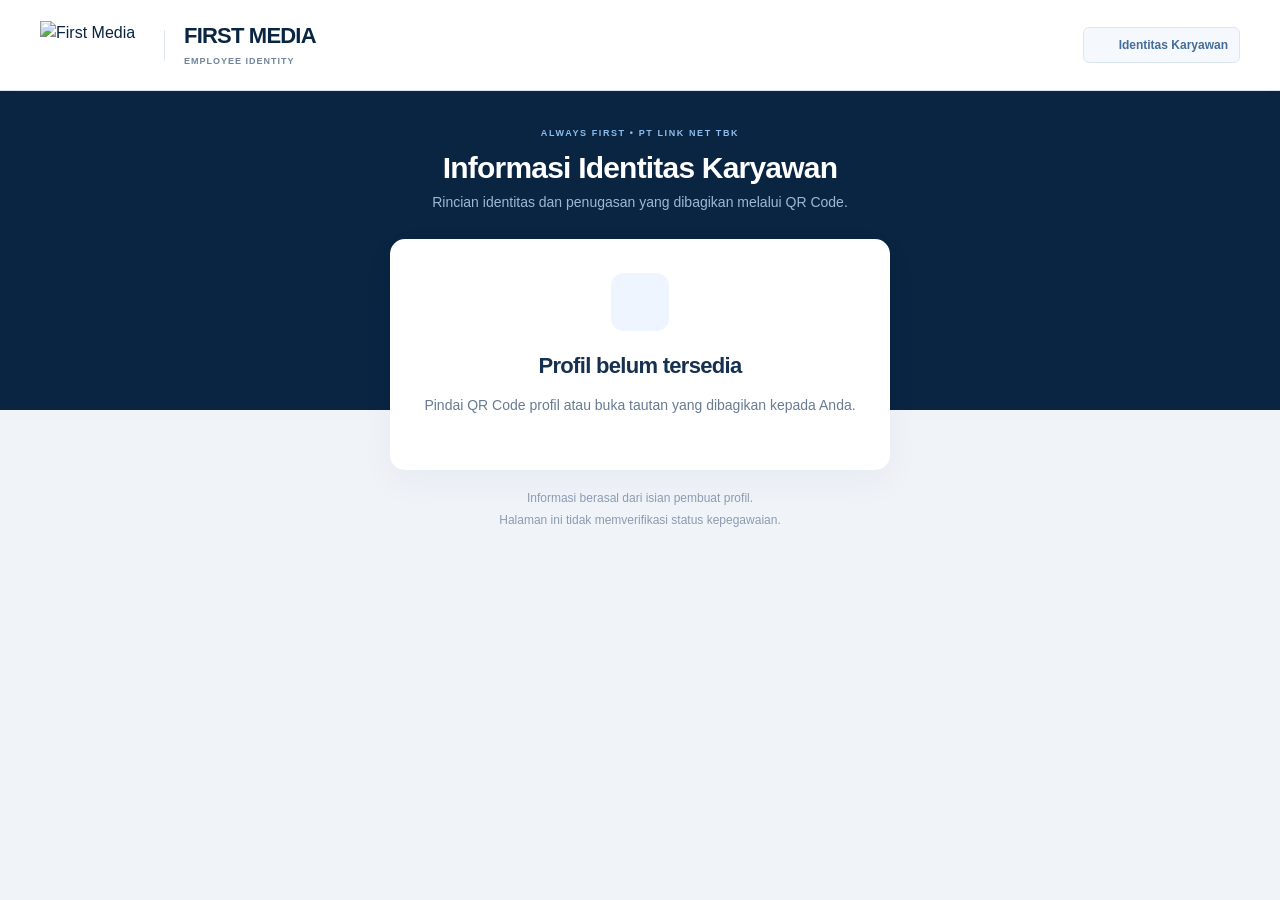
==== commit 7b2ac6a3: "Align employee identity form and scan template; tolerate missing expiry caption" ====
--- a/template.html
+++ b/template.html
@@ -3,46 +3,43 @@
 <head>
   <meta charset="utf-8">
   <meta name="viewport" content="width=device-width, initial-scale=1">
-  <meta name="description" content="Profil karyawan digital yang dibagikan melalui QR Studio.">
+  <meta name="description" content="Informasi identitas karyawan First Media yang dibagikan melalui QR Code.">
   <meta name="theme-color" content="#0b2445">
   <meta name="referrer" content="no-referrer">
   <meta name="robots" content="noindex,nofollow">
-  <title>QR Studio — Profil Karyawan</title>
+  <title>Identitas Karyawan — First Media</title>
   <link rel="icon" href="assets/favicon.svg" type="image/svg+xml">
-  <link rel="stylesheet" href="style.css?v=3">
-  <script src="script.js?v=3" defer></script>
+  <link rel="stylesheet" href="style.css?v=4">
+  <script src="script.js?v=4" defer></script>
 </head>
 <body data-page="profile" class="scan-page">
   <header class="site-header">
     <div class="container header-inner">
-      <a class="brand" href="index.html" aria-label="QR Studio, beranda"><img src="assets/logo-web.png" alt="First Media" width="105" height="48"><span class="brand-divider"></span><span>QR <strong>Studio</strong><small>EMPLOYEE PROFILE WORKSPACE</small></span></a>
-      <span class="workspace-badge"><svg class="icon"><use href="assets/icons.svg#person"/></svg>Profil karyawan</span>
+      <div class="brand" aria-label="First Media, identitas karyawan"><img src="assets/logo-web.png" alt="First Media" width="105" height="48"><span class="brand-divider"></span><span><strong>FIRST MEDIA</strong><small>EMPLOYEE IDENTITY</small></span></div>
+      <span class="workspace-badge"><svg class="icon"><use href="assets/icons.svg#person"/></svg>Identitas Karyawan</span>
     </div>
   </header>
   <main class="scan-main">
-    <div class="scan-intro"><p class="eyebrow">PEOPLE. NETWORK. CONNECTION.</p><h1>Profil karyawan</h1><p>Terhubung melalui satu profil digital.</p></div>
+    <div class="scan-intro"><p class="eyebrow">ALWAYS FIRST • PT LINK NET TBK</p><h1>Informasi Identitas Karyawan</h1><p>Rincian identitas dan penugasan yang dibagikan melalui QR Code.</p></div>
     <section id="scan-error" class="scan-error" role="alert" hidden>
       <div class="empty-state-icon"><svg class="icon"><use href="assets/icons.svg#qr"/></svg></div>
-      <h2 id="scan-error-title">Tautan profil tidak valid</h2>
-      <p id="scan-error-message">Data profil tidak tersedia. Buka tautan QR Code yang dibagikan kepada Anda.</p>
-      <a class="button button-primary" href="index.html">Buka QR Studio</a>
+      <h2 id="scan-error-title">Data Identitas Tidak Ditemukan</h2>
+      <p id="scan-error-message">Data QR tidak tersedia. Minta tautan profil yang lengkap kepada pengirim.</p>
     </section>
     <article id="scan-profile" class="scan-card" hidden>
-      <div class="scan-card-banner"><span class="card-category">EMPLOYEE PROFILE</span><img src="assets/skyline.svg" alt="" width="720" height="280"></div>
-      <div class="scan-person"><img data-profile-photo src="assets/avatar.svg" alt="Foto profil" width="104" height="104"><p class="section-kicker">DIGITAL PROFILE</p><h2 data-bind="name">Nama karyawan</h2><p data-bind="role">Jabatan</p><span class="scan-id" data-bind="employeeId">—</span></div>
-      <div class="scan-section-heading">Informasi karyawan</div>
+      <div class="scan-card-banner"><span class="card-category">EMPLOYEE IDENTITY</span><img src="assets/skyline.svg" alt="" width="720" height="280"></div>
+      <div class="scan-person"><img data-profile-photo src="assets/avatar.svg" alt="Foto profil karyawan" width="104" height="104"><p class="section-kicker">KARTU IDENTITAS DIGITAL</p><h2 data-bind="name">Nama Karyawan</h2><p data-bind="role">Jabatan</p><span class="scan-id" data-bind="employeeId">—</span></div>
+      <div class="scan-section-heading">Rincian Kepegawaian</div>
       <div class="scan-details">
-        <div><svg class="icon"><use href="assets/icons.svg#person"/></svg><div><span>Employee ID</span><strong data-bind="employeeId">—</strong></div></div>
+        <div><svg class="icon"><use href="assets/icons.svg#person"/></svg><div><span>Nomor Induk Karyawan (NIK)</span><strong data-bind="employeeId">—</strong></div></div>
         <div><svg class="icon"><use href="assets/icons.svg#signal"/></svg><div><span>Jabatan</span><strong data-bind="role">—</strong></div></div>
-        <div><svg class="icon"><use href="assets/icons.svg#link"/></svg><div><span>Departemen</span><strong data-bind="department">—</strong></div></div>
-        <div><svg class="icon"><use href="assets/icons.svg#pin"/></svg><div><span>Area penugasan</span><strong data-bind="area">—</strong></div></div>
-        <div class="validity-row"><svg class="icon"><use href="assets/icons.svg#calendar"/></svg><div><span>Masa berlaku hingga</span><strong data-bind="expiry">—</strong><small id="expiry-status"></small></div></div>
+        <div><svg class="icon"><use href="assets/icons.svg#link"/></svg><div><span>Departemen / Divisi</span><strong data-bind="department">—</strong></div></div>
+        <div><svg class="icon"><use href="assets/icons.svg#pin"/></svg><div><span>Wilayah Penugasan</span><strong data-bind="area">—</strong></div></div>
+        <div class="validity-row"><svg class="icon"><use href="assets/icons.svg#calendar"/></svg><div><span>Masa Berlaku Kartu</span><strong data-bind="expiry">—</strong><small id="expiry-status" role="status"></small></div></div>
       </div>
-      <div class="profile-source"><svg class="icon"><use href="assets/icons.svg#info"/></svg><p><strong>Informasi profil</strong>Ditampilkan berdasarkan data yang dibagikan oleh pembuat profil.</p></div>
-      <div class="scan-card-footer"><span>QR STUDIO</span><svg class="icon"><use href="assets/icons.svg#signal"/></svg></div>
+      <div class="scan-card-footer"><span>FIRST MEDIA • PT LINK NET TBK</span><svg class="icon"><use href="assets/icons.svg#signal"/></svg></div>
     </article>
-    <a class="scan-back" href="index.html"><svg class="icon"><use href="assets/icons.svg#qr"/></svg>Buka QR Studio</a>
-    <p class="scan-footer">Employee Profile Workspace<br>© 2026 QR Studio</p>
+    <p class="scan-footer">Informasi berasal dari isian pembuat profil.<br>Halaman ini tidak memverifikasi status kepegawaian.</p>
   </main>
 </body>
 </html>
--- a/style.css
+++ b/style.css
@@ -93,3 +93,10 @@
 @media(max-width:1100px){.container{width:calc(100% - 48px)}.workspace-grid{grid-template-columns:minmax(0,1.18fr) minmax(0,1fr);gap:23px}.header-inner{gap:24px}.hero-skyline{right:-100px;width:610px;opacity:.75}.hero h1{font-size:39px}.upload-actions{margin-left:0}.photo-upload{flex-wrap:wrap}.upload-copy{min-width:150px}.upload-actions{margin-left:83px;flex-direction:row;gap:12px}.card-person h3{font-size:21px}.card-person>img{width:65px;height:65px}.card-data strong{font-size:12px}.workspace-badge{font-size:10px;padding:8px}.brand small{font-size:8px}.qr-mode label{font-size:13px;padding:9px}.qr-mode small{font-size:10px}}
 @media(max-width:760px){.container{width:calc(100% - 36px)}.header-inner{height:76px;gap:15px}.header-inner>.workspace-badge{display:none}.header-inner nav{gap:17px}.header-inner nav>a,.nav-link{font-size:12px}.brand small{font-size:6px}.hero-inner{height:288px}.hero h1{font-size:35px}.hero-copy>p:last-of-type{font-size:14px}.hero .eyebrow{font-size:8px;letter-spacing:1.3px}.hero-skyline{right:-240px;width:580px;opacity:.4}.hero-product-label{font-size:9px}.hero-product-label>span{font-size:8px}.workspace{padding-top:29px}.workspace-heading h2{font-size:25px}.workspace-heading p:last-child{font-size:14px;max-width:340px}.workspace-steps{padding:14px 15px;gap:20px;margin-bottom:22px;justify-content:space-between}.workspace-steps>span{font-size:10px;gap:6px}.workspace-steps>span+span:before{left:-11px;height:17px}.workspace-steps .icon{width:14px;height:14px}.workspace-grid{grid-template-columns:1fr;gap:28px}.panel-heading{padding:20px}form{padding:22px 20px 0}.fields-grid{gap:22px 18px}.field input{font-size:16px}.photo-upload{padding:16px;gap:13px;flex-wrap:nowrap}.upload-actions{margin-left:0;flex-direction:column;gap:7px}.upload-copy{min-width:0}.upload-copy>span{max-width:200px}.card-person>img{width:78px;height:78px}.card-person h3{font-size:24px}.card-data strong{font-size:13px}.qr-panel{padding:23px}.qr-mode label{font-size:14px;padding:11px}.qr-mode small{font-size:11px}.workflow-note{padding:19px}.workflow-note p{font-size:12px}.workflow-note p span{font-size:11px}.site-footer{gap:8px;font-size:11px}.site-footer p:last-child{font-size:9px}.scan-page:before{top:76px}.scan-page .header-inner>.workspace-badge{display:flex;font-size:10px;padding:7px 9px}.scan-page .workspace-badge .icon{display:none}.scan-main{padding-top:29px}.scan-intro h1{font-size:27px}}
 @media(max-width:430px){.brand>img{width:71px}.brand>span:last-child{font-size:17px}.brand small{font-size:6px;letter-spacing:.4px}.header-inner nav{gap:13px}.header-inner nav>a,.nav-link{font-size:11px}.workspace-steps{gap:12px;padding:13px 10px}.workspace-steps>span{font-size:9px;gap:5px}.workspace-steps>span+span:before{display:none}.workspace-steps .icon{width:13px;height:13px}.fields-grid{grid-template-columns:1fr}.photo-upload{flex-wrap:wrap}.photo-upload>img{width:59px;height:59px}.upload-copy{min-width:155px}.upload-actions{margin-left:72px;flex-direction:row;gap:12px}.card-person h3{font-size:22px}.card-person>img{width:69px;height:69px}.card-category{font-size:8px;letter-spacing:1px;padding:5px 7px}.profile-card{padding:21px 20px 0}.qr-panel{padding:20px}.qr-panel .qr-display{min-height:275px}.qr-panel-title .file-badge{font-size:8px}.qr-mode label{font-size:13px;padding:10px 8px}.qr-mode small{font-size:10px}.scan-page .brand>span:last-child{font-size:17px}.scan-page .header-inner>.workspace-badge{font-size:9px}.scan-section-heading{margin-inline:22px}.scan-details{padding-inline:22px}.profile-source{padding-inline:21px}.scan-card-footer{padding-inline:21px}}
+
+/* Shared identity labels and user-provided values can wrap on narrow screens. */
+.card-data>div,.scan-details>div>div,.card-person>div{min-width:0}
+.card-data strong,.scan-details strong,.card-person h3,.scan-person h2,.scan-person>p,.scan-id{overflow-wrap:anywhere}
+.scan-id{max-width:100%}.scan-person h2{line-height:1.3}
+.card-data span{line-height:1.5}.scan-footer{font-size:12px;line-height:1.8}
+@media(max-width:430px){.brand>img{width:65px}.brand>span:last-child,.scan-page .brand>span:last-child{font-size:14px}.header-inner{gap:12px}.header-inner nav{gap:11px}.scan-page .header-inner>.workspace-badge{padding:7px;font-size:9px}}
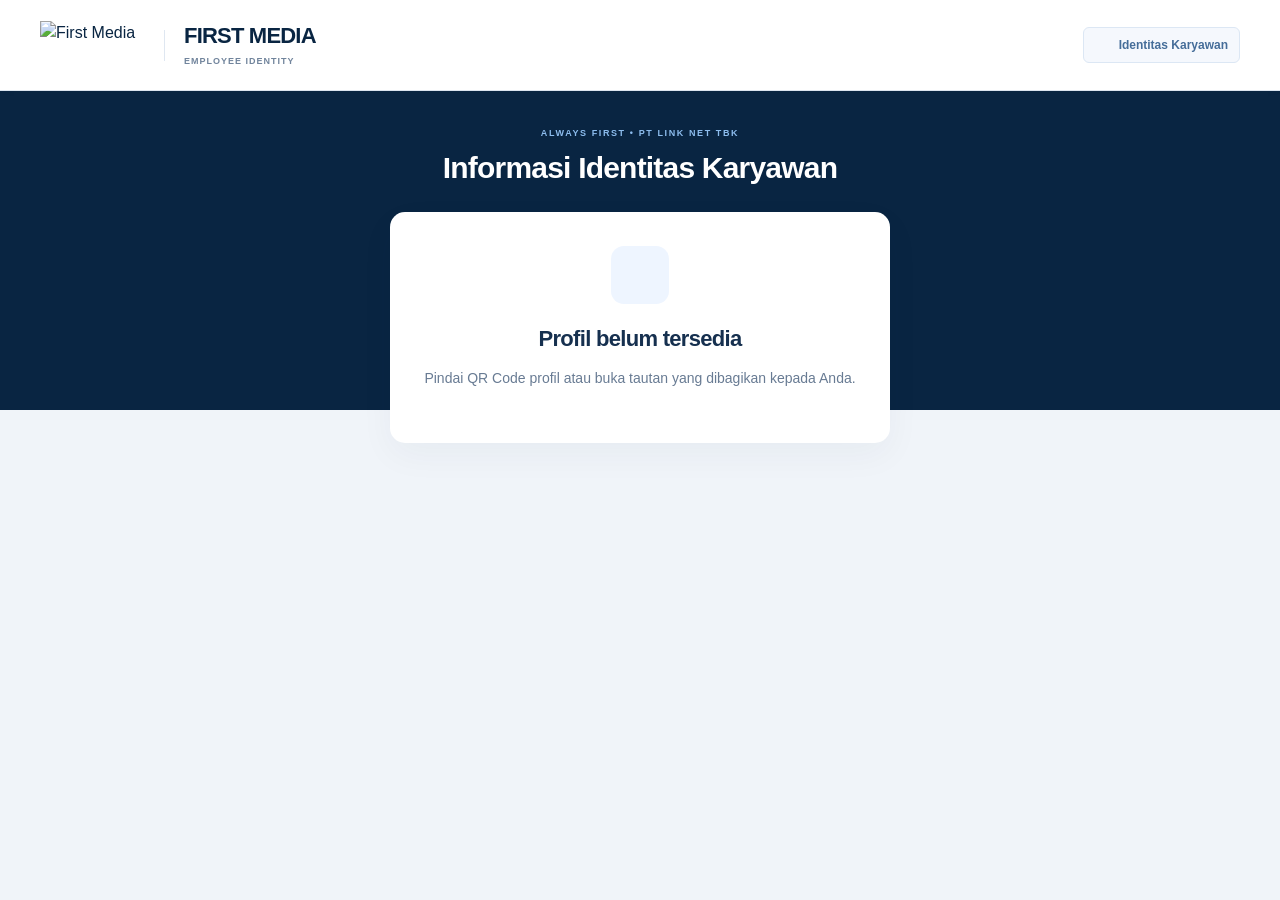
==== commit 7eab2416: "Remove scan page footers and introductory captions" ====
--- a/template.html
+++ b/template.html
@@ -10,7 +10,7 @@
   <title>Identitas Karyawan — First Media</title>
   <link rel="icon" href="assets/favicon.svg" type="image/svg+xml">
   <link rel="stylesheet" href="style.css?v=4">
-  <script src="script.js?v=4" defer></script>
+  <script src="script.js?v=5" defer></script>
 </head>
 <body data-page="profile" class="scan-page">
   <header class="site-header">
@@ -20,7 +20,7 @@
     </div>
   </header>
   <main class="scan-main">
-    <div class="scan-intro"><p class="eyebrow">ALWAYS FIRST • PT LINK NET TBK</p><h1>Informasi Identitas Karyawan</h1><p>Rincian identitas dan penugasan yang dibagikan melalui QR Code.</p></div>
+    <div class="scan-intro"><p class="eyebrow">ALWAYS FIRST • PT LINK NET TBK</p><h1>Informasi Identitas Karyawan</h1></div>
     <section id="scan-error" class="scan-error" role="alert" hidden>
       <div class="empty-state-icon"><svg class="icon"><use href="assets/icons.svg#qr"/></svg></div>
       <h2 id="scan-error-title">Data Identitas Tidak Ditemukan</h2>
@@ -37,9 +37,7 @@
         <div><svg class="icon"><use href="assets/icons.svg#pin"/></svg><div><span>Wilayah Penugasan</span><strong data-bind="area">—</strong></div></div>
         <div class="validity-row"><svg class="icon"><use href="assets/icons.svg#calendar"/></svg><div><span>Masa Berlaku Kartu</span><strong data-bind="expiry">—</strong><small id="expiry-status" role="status"></small></div></div>
       </div>
-      <div class="scan-card-footer"><span>FIRST MEDIA • PT LINK NET TBK</span><svg class="icon"><use href="assets/icons.svg#signal"/></svg></div>
     </article>
-    <p class="scan-footer">Informasi berasal dari isian pembuat profil.<br>Halaman ini tidak memverifikasi status kepegawaian.</p>
   </main>
 </body>
 </html>
